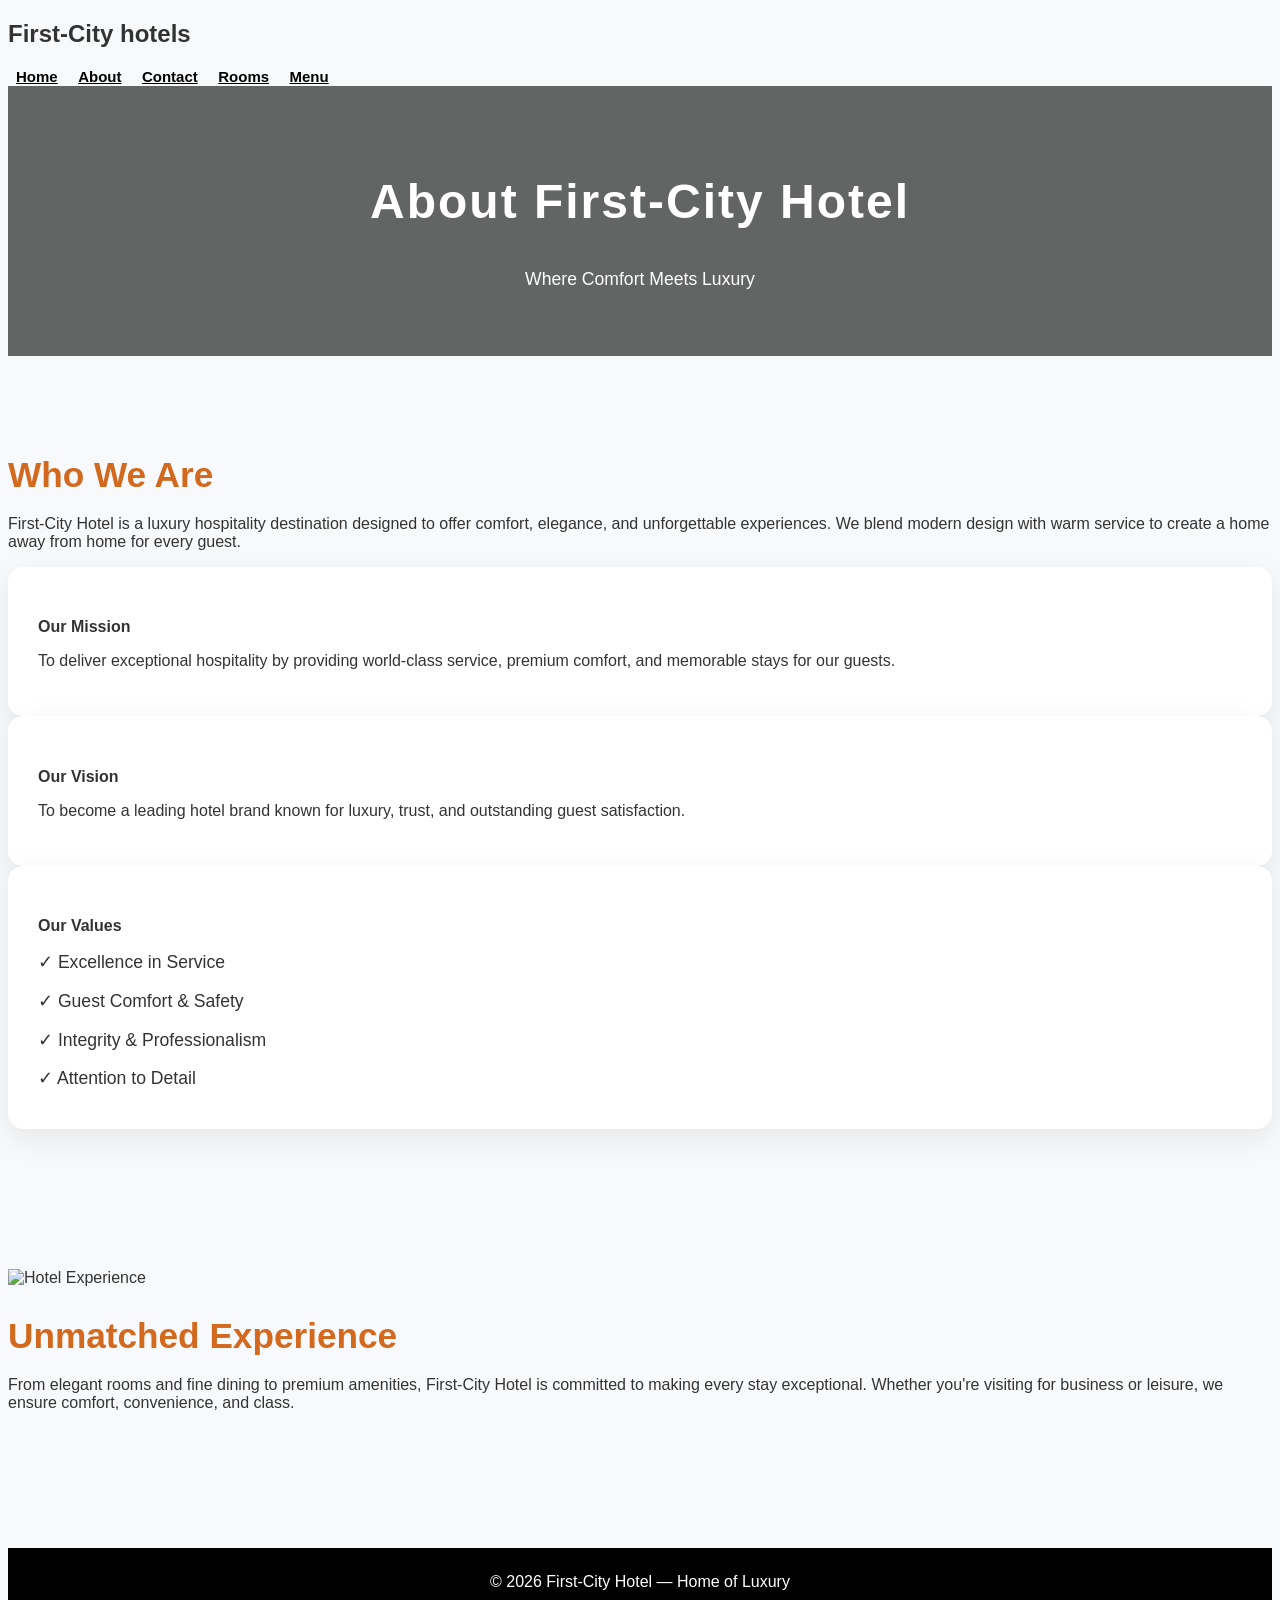
==== about.html @ ecb78356 "Add files via upload" ====
<!DOCTYPE html>
<html lang="en">
<head>
  <meta charset="UTF-8">
  <title>About Us | First-City Hotel</title>

  <!-- media query-->
    <meta name="viewport" content="width=device-width, initial-scale=1">

    <!-- Boostrap csss-->
    <link rel="stylesheet" href="css/bootstrap.min.css">
    <link rel="stylesheet" href="font/css/fontawesome.min.css">

    <!-- font awesome-->
    <link href="font/css/fontawesome.css" rel="stylesheet">
    <link href="font/css/brands.css" rel="stylesheet">
    <link href="font/css/solid.css" rel="stylesheet">
    <link rel="stylesheet" href="https://cdnjs.cloudflare.com/ajax/libs/font-awesome/4.7.0/css/font-awesome.min.css">
    <link rel="stylesheet" href="style.css">

   <!-- jQuery library -->
   <script src="js/jquery.min.js"></script>
   <!-- Popper JS -->
   <script src="js/popper.min.js"></script>
   <!-- Latest compiled JavaScript -->
   <script src="js/bootstrap.min.js"></script>
   <script src="script.js"></script>

  <style>
    body {
      font-family: 'Segoe UI', Tahoma, Geneva, Verdana, sans-serif;
      background-color: #f8f9fa;
      color: #333;
    }

    /* Hero Section */
    .about-hero {
      height: 30vh;
      background: linear-gradient(rgba(0,0,0,0.6), rgba(0,0,0,0.6)),
                  url("images/luxury.jpg") center/cover no-repeat;
      display: flex;
      align-items: center;
      justify-content: center;
      text-align: center;
      color: white;
    }

    .about-hero h1 {
      font-size: 3rem;
      font-weight: bold;
      letter-spacing: 2px;
    }

    .about-hero p {
      font-size: 1.1rem;
      margin-top: 10px;
    }

    /* Section spacing */
    .section {
      padding: 70px 0;
    }

    .section-title {
      font-size: 2.2rem;
      font-weight: bold;
      color: chocolate;
      margin-bottom: 20px;
    }

    /* Cards */
    .info-box {
      background: white;
      padding: 30px;
      border-radius: 15px;
      box-shadow: 0 10px 30px rgba(0,0,0,0.08);
      height: 100%;
    }

    .info-box h4 {
      font-weight: bold;
      margin-bottom: 15px;
    }

    /* Values */
    .value {
      font-size: 1.1rem;
      margin-bottom: 10px;
    }

    /* Footer */
    .footer {
      background: #000;
      color: white;
      text-align: center;
      padding: 25px 0;
      margin-top: 50px;
    }
    .nav-link{
        
        font-size: 15px;
        color: black;
        padding: 8px;
    }
    a:hover{
        color: chocolate;
        text-decoration: none;
    }

    @media (max-width: 991px) {
  .navbar {
    flex-wrap: wrap;
  }

  .navbar-nav {
    width: 100%;
    justify-content: flex-end;
  }
}

  </style>
</head>

<body>
    <!-- NAV -->
   <nav class=" navbar navbar-expand-lg">
        <span class="navbar-brand">
            <h2>First-City hotels</h2>
        </span>
        <div class="navbar nav">
        <a href="index.html" class="nav-link"><b>Home</b></a>
        <a href="about.html" class="nav-link"><b>About</b></a>
        <a href="contact.html" class="nav-link"><b>Contact</b></a>
        <a href="rooms.html" class="nav-link"><b>Rooms</b></a>
        <a href="menu.html" class="nav-link"><b>Menu</b></a>
        
        </div>
    </nav>

  <!-- HERO -->
  <section class="about-hero">
    
    <div>
      <h1>About First-City Hotel</h1>
      <p>Where Comfort Meets Luxury</p>
    </div>
  </section>

  <!-- ABOUT CONTENT -->
  <section class="section">
    <div class="container">
      <div class="row mb-5">
        <div class="col text-center">
          <h2 class="section-title">Who We Are</h2>
          <p>
            First-City Hotel is a luxury hospitality destination designed to offer
            comfort, elegance, and unforgettable experiences. We blend modern
            design with warm service to create a home away from home for every guest.
          </p>
        </div>
      </div>

      <div class="row g-4">
        <div class="col-md-4">
          <div class="info-box">
            <h4>Our Mission</h4>
            <p>
              To deliver exceptional hospitality by providing world-class service,
              premium comfort, and memorable stays for our guests.
            </p>
          </div>
        </div>

        <div class="col-md-4">
          <div class="info-box">
            <h4>Our Vision</h4>
            <p>
              To become a leading hotel brand known for luxury, trust,
              and outstanding guest satisfaction.
            </p>
          </div>
        </div>

        <div class="col-md-4">
          <div class="info-box">
            <h4>Our Values</h4>
            <p class="value">✓ Excellence in Service</p>
            <p class="value">✓ Guest Comfort & Safety</p>
            <p class="value">✓ Integrity & Professionalism</p>
            <p class="value">✓ Attention to Detail</p>
          </div>
        </div>
      </div>
    </div>
  </section>

  <!-- EXPERIENCE SECTION -->
  <section class="section bg-light">
    <div class="container">
      <div class="row align-items-center">
        <div class="col-md-6 mb-4">
          <img src="images/Executive_e5qlcu.jpg" class="img-fluid rounded-4" alt="Hotel Experience">
        </div>
        <div class="col-md-6">
          <h2 class="section-title">Unmatched Experience</h2>
          <p>
            From elegant rooms and fine dining to premium amenities,
            First-City Hotel is committed to making every stay exceptional.
            Whether you're visiting for business or leisure, we ensure
            comfort, convenience, and class.
          </p>
        </div>
      </div>
    </div>
  </section>

  <!-- FOOTER -->
  <div class="footer">
    © 2026 First-City Hotel — Home of Luxury
  </div>

</body>
</html>
---- style.css ----
body{
    font-family:'Times New Roman', Times, serif;
    
}
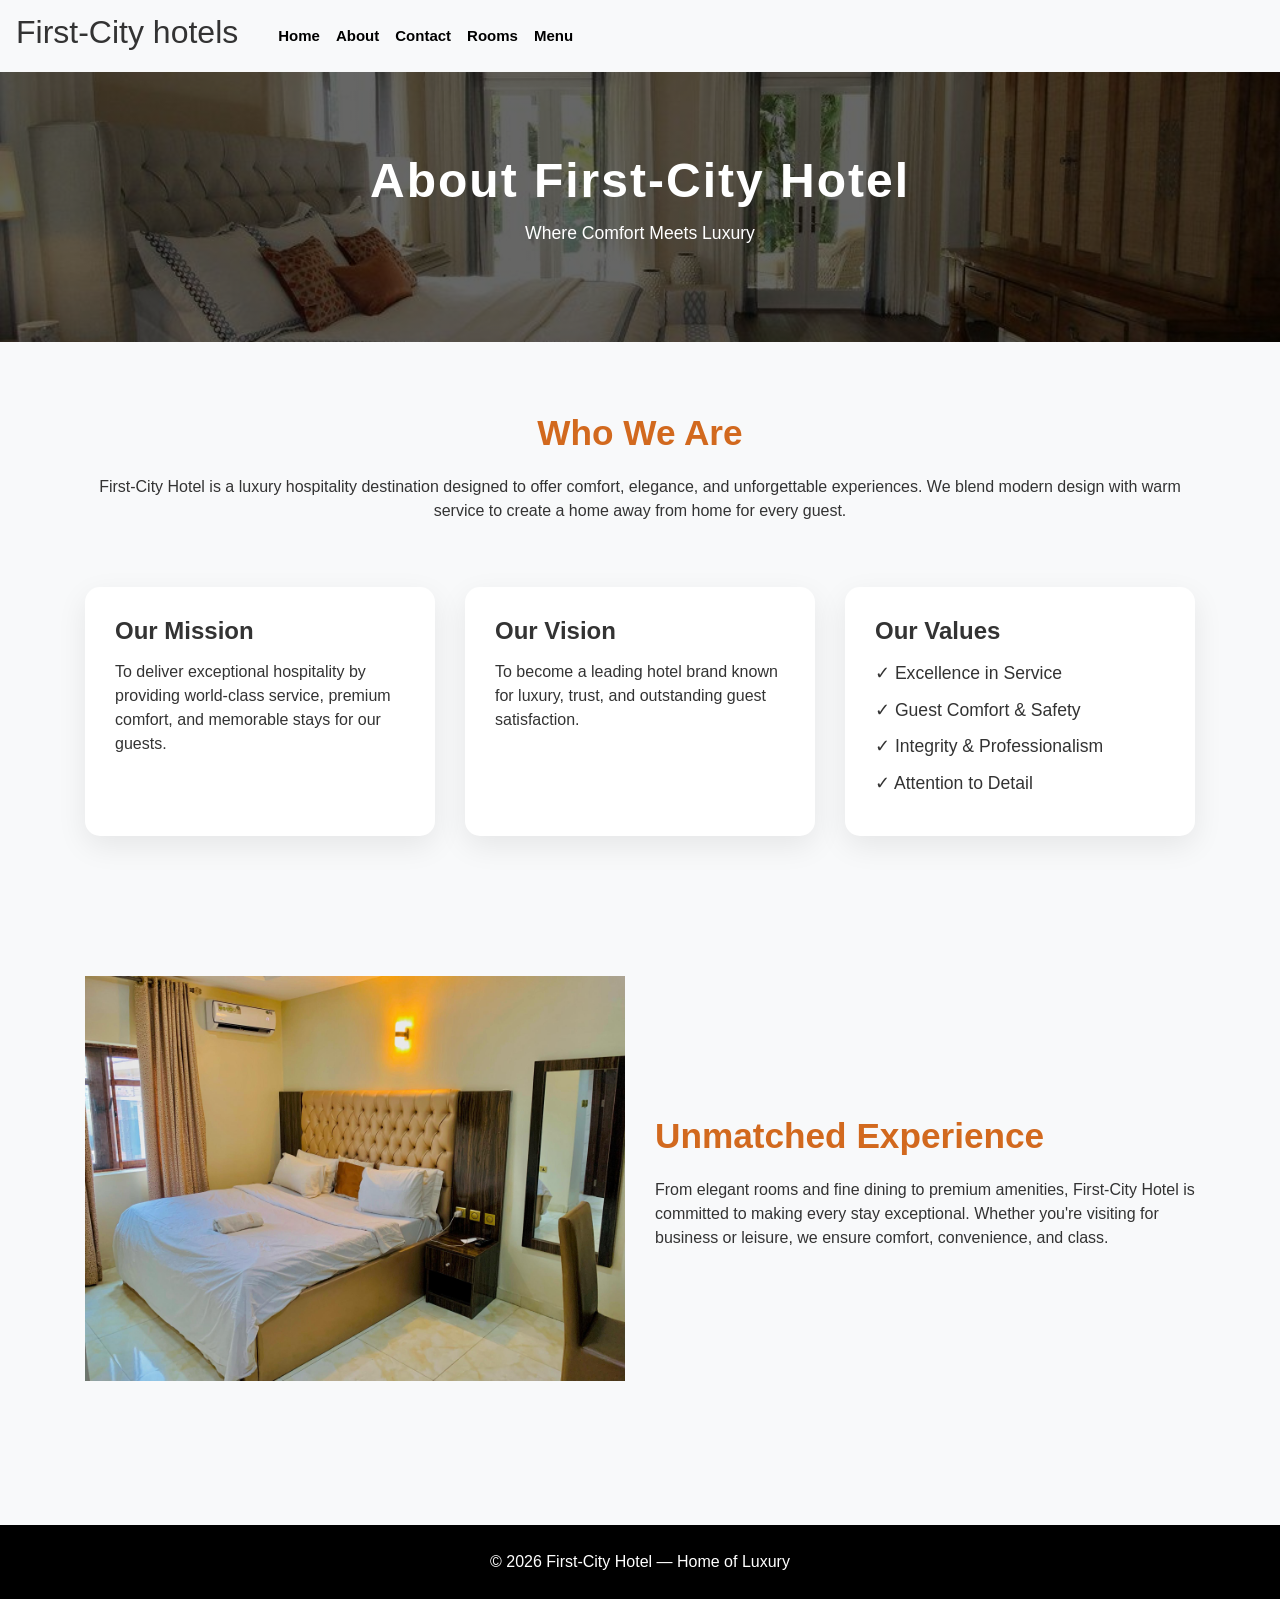
==== commit 7d7bb3e5: "Add files via upload" ====
--- a/about.html
+++ b/about.html
@@ -2,29 +2,17 @@
 <html lang="en">
 <head>
   <meta charset="UTF-8">
-  <title>About Us | First-City Hotel</title>
-
-  <!-- media query-->
-    <meta name="viewport" content="width=device-width, initial-scale=1">
-
-    <!-- Boostrap csss-->
-    <link rel="stylesheet" href="css/bootstrap.min.css">
-    <link rel="stylesheet" href="font/css/fontawesome.min.css">
-
-    <!-- font awesome-->
-    <link href="font/css/fontawesome.css" rel="stylesheet">
-    <link href="font/css/brands.css" rel="stylesheet">
-    <link href="font/css/solid.css" rel="stylesheet">
-    <link rel="stylesheet" href="https://cdnjs.cloudflare.com/ajax/libs/font-awesome/4.7.0/css/font-awesome.min.css">
-    <link rel="stylesheet" href="style.css">
-
-   <!-- jQuery library -->
-   <script src="js/jquery.min.js"></script>
-   <!-- Popper JS -->
-   <script src="js/popper.min.js"></script>
-   <!-- Latest compiled JavaScript -->
-   <script src="js/bootstrap.min.js"></script>
-   <script src="script.js"></script>
+    <meta name="viewport" content="width=device-width, initial-scale=1.0">
+    <title>first city Hotels</title>
+     <!-- Bootstrap CSS -->
+<link href="https://cdn.jsdelivr.net/npm/bootstrap@4.6.2/dist/css/bootstrap.min.css" rel="stylesheet">
+
+<!-- Font Awesome -->
+<link href="https://cdnjs.cloudflare.com/ajax/libs/font-awesome/5.15.4/css/all.min.css" rel="stylesheet">
+
+<!-- Your Custom CSS -->
+<link rel="stylesheet" href="style.css">
+
 
   <style>
     body {
@@ -35,6 +23,7 @@
 
     /* Hero Section */
     .about-hero {
+      width:100%;
       height: 30vh;
       background: linear-gradient(rgba(0,0,0,0.6), rgba(0,0,0,0.6)),
                   url("images/luxury.jpg") center/cover no-repeat;
@@ -131,7 +120,7 @@
         <a href="index.html" class="nav-link"><b>Home</b></a>
         <a href="about.html" class="nav-link"><b>About</b></a>
         <a href="contact.html" class="nav-link"><b>Contact</b></a>
-        <a href="rooms.html" class="nav-link"><b>Rooms</b></a>
+        <a href="room.html" class="nav-link"><b>Rooms</b></a>
         <a href="menu.html" class="nav-link"><b>Menu</b></a>
         
         </div>
@@ -219,5 +208,12 @@
     © 2026 First-City Hotel — Home of Luxury
   </div>
 
+
+
+  
+<script src="https://cdn.jsdelivr.net/npm/jquery@3.5.1/dist/jquery.slim.min.js"></script>
+<script src="https://cdn.jsdelivr.net/npm/bootstrap@4.6.2/dist/js/bootstrap.bundle.min.js"></script>
+<script src="script.js"></script>
+
 </body>
 </html>
